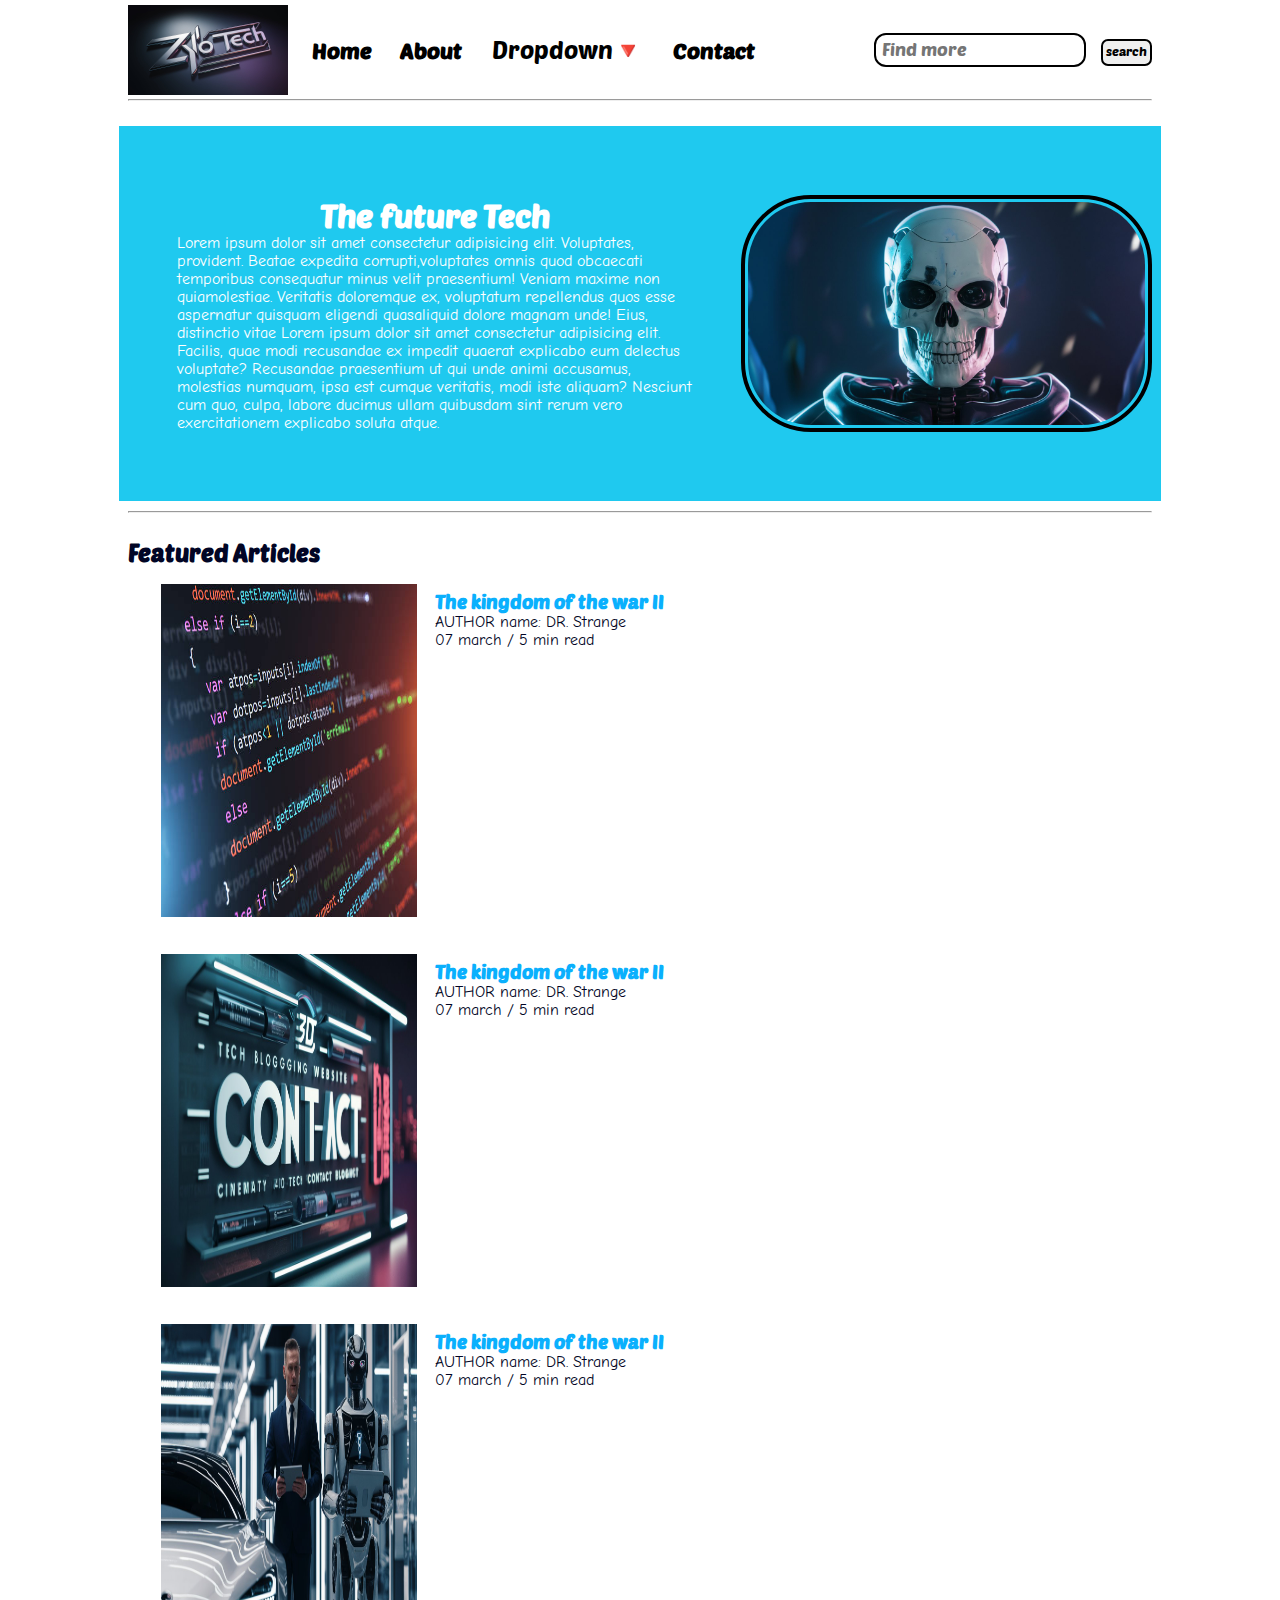
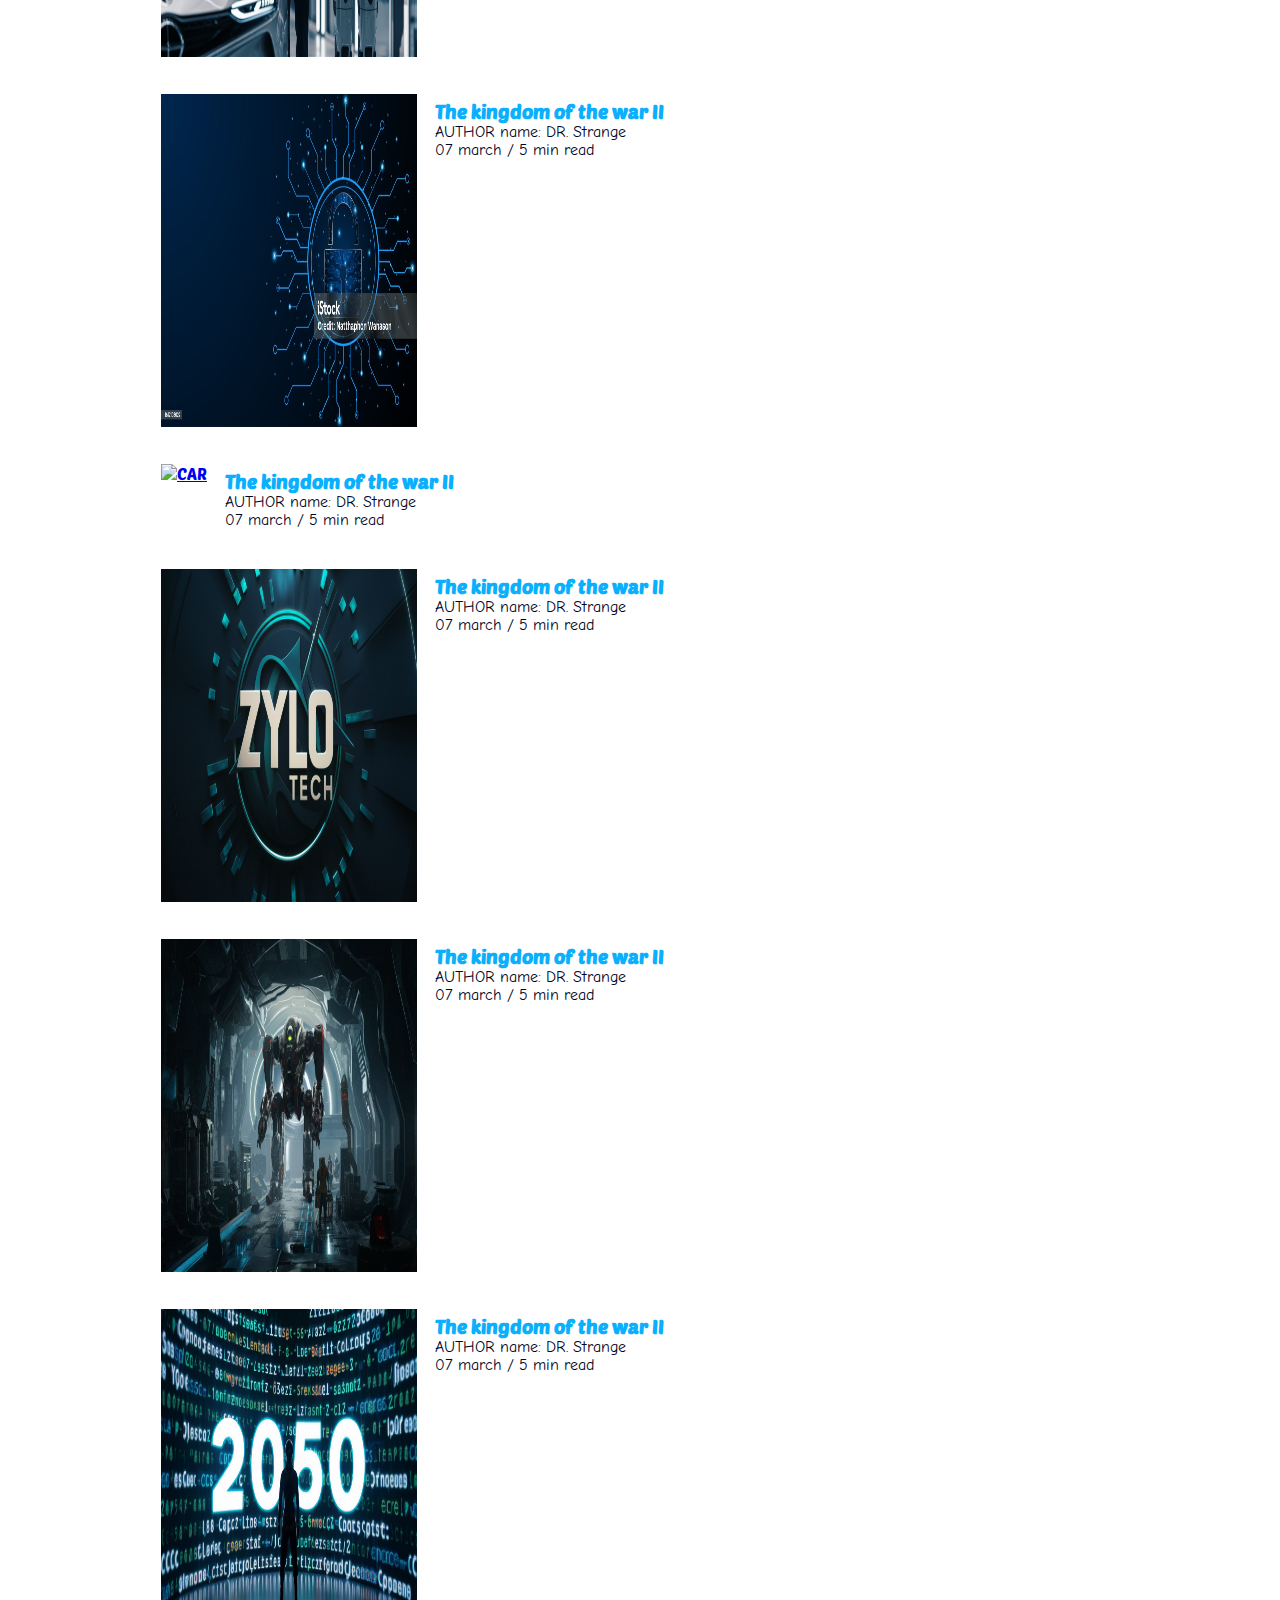
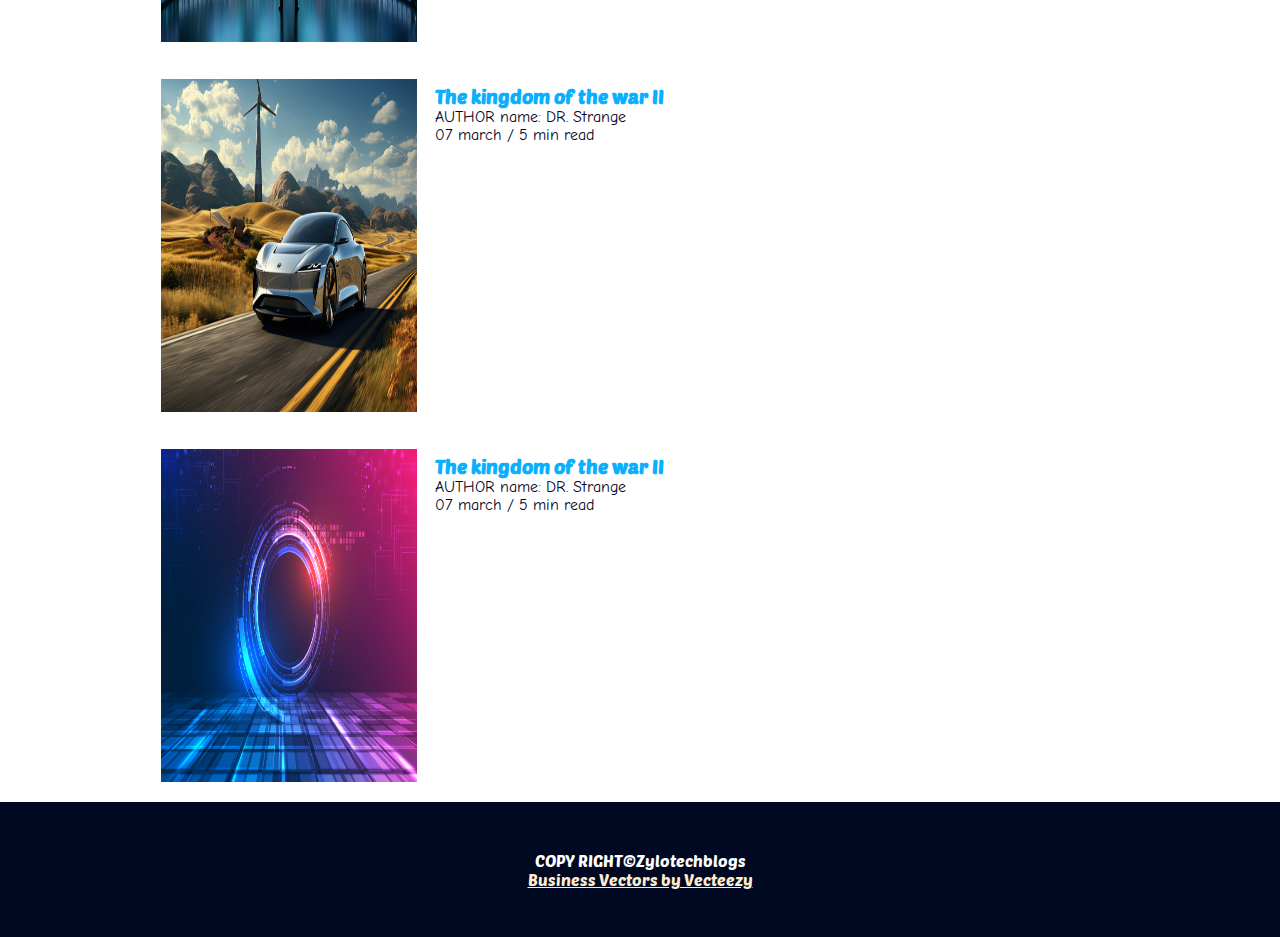
==== index.html @ 1d899361 "Project" ====
<!DOCTYPE html>
<html lang="en">

<head>
    <meta charset="UTF-8">
    <meta name="viewport" content="width=device-width, initial-scale=1.0">

    <link rel="stylesheet" href="css/utils.css">
    <link rel="stylesheet" href="css/style.css">
    <link rel="stylesheet" href="css/contact.css">
    <link rel="stylesheet" href="css/blogpost.css">
    <link rel="stylesheet" href="css/search.css">
    <link rel="stylesheet" href="css/responsive.css">
    <link rel="stylesheet" href="css/about.css">
    <link rel="stylesheet" href="css/video.css">
    <link rel="stylesheet" href="css/dropdown.css">
    <link rel="stylesheet" href="css/login.css">


    <title>ZYLO-Tech blogs </title>
</head>

<body>
    <nav class="navigation max-width-1 m-auto ">
        <div class="nav-left">
            <a href="/"><span><img src="img's/zylo1.jpeg" alt="logo here"></span>
            </a>

            <ul>
                <li><a href="/index.html">Home</a></li>
                <li><a href="/about.html">About</a></li>
          

                <!-- dropdown  -->
                <div class="dropdown">
                    <button onclick="toggleDropdown()" class="dropbtn">Dropdown🔻</button>
                    <div id="myDropdown" class="dropdown-content">

                        <button onclick="openForm('loginForm')" class="open-button">Login</button>
                        <button onclick="openForm('registerForm')" class="open-button">Register</button>
                        <button class="open-button"><a href="/video.html">video</a></button>

                    </div>
                </div>

                <!-- login form  -->
                <div class="form-popup" id="loginForm">
                    <form class="form-container">
                        <h2>Login</h2>
                        <label for="email"><b>Email</b></label>
                        <input type="text" placeholder="Enter Email" name="email" required>
                        <label for="psw"><b>Password</b></label>
                        <input type="password" placeholder="Enter Password" name="psw" required>
                        <button type="submit" class="btn">Login</button>
                        <button type="button" class="btn cancel" onclick="closeForm('loginForm')">Close</button>
                    </form>
                </div>

                <!-- The Registration Form -->
                <div class="form-popup" id="registerForm">
                    <form class="form-container">
                        <h2>Register</h2>
                        <label for="username"><b>Username</b></label>
                        <input type="text" placeholder="Enter Username(IF Auther Start With 'AU')" name="username" required>
                        <label for="email"><b>Email</b></label>
                        <input type="text" placeholder="Enter Email" name="email" required>
                        <label for="psw"><b>Password</b></label>
                        <input type="password" placeholder="Enter Password" name="psw" required>
                        <button type="submit" class="btn">Register</button>
                        <button type="button" class="btn cancel" onclick="closeForm('registerForm')">Close</button>
                    </form>
                </div>
                
                <li><a href="/contact.html">Contact</a></li>
            </ul>

            <!-- search bar-btn  -->
        </div>
        <div class="nav-right">
            <form action="/search.html" method="get">
                <input class="form-input" type="text" name="query" placeholder="Find more">
                <button class="btn">search</button>
            </form>
        </div>

    </nav>

    <div class="max-width-1 m-auto ">
        <hr>
    </div>
    <!-- content left -->
    <div class="content max-width-1 m-auto">

        <div class="content-left ">
            <h1>The future Tech</h1>
            <p>Lorem ipsum dolor sit amet consectetur adipisicing elit. Voluptates, provident. Beatae expedita
                corrupti,voluptates omnis quod obcaecati temporibus consequatur minus velit praesentium! Veniam maxime
                non quiamolestiae. Veritatis doloremque ex, voluptatum repellendus quos esse aspernatur quisquam
                eligendi quasaliquid dolore magnam unde! Eius, distinctio vitae Lorem ipsum dolor sit amet consectetur
                adipisicing elit. Facilis, quae modi recusandae ex impedit quaerat explicabo eum delectus voluptate?
                Recusandae praesentium ut qui unde animi accusamus, molestias numquam, ipsa est cumque veritatis, modi
                iste aliquam? Nesciunt cum quo, culpa, labore ducimus ullam quibusdam sint rerum vero exercitationem
                explicabo soluta atque.</p>
        </div>
        <!-- content right  -->
        <div class="content-right">
            <img src="img's/contact.jpeg" width="350px" alt="Pic">
        </div>
    </div>
    <div class="hr max-width-1 m-auto">
        <hr>
    </div>
    <!-- main article  -->
    <div class="home-articles max-width-1 m-auto font1">
        <h2>Featured Articles </h2>
        <div class="home-article">

            <div class="home-article-img">
                <a href="/blogpost.html"><img src="img's/istockpho.jpg" alt="war-robot"></a>
            </div>

            <div class="home-article-writing font2">
                <a href="/blogpost.html">
                    <H3>The kingdom of the war II </H3>
                </a>
                <div>AUTHOR name: DR. Strange</div>
                <span>07 march / 5 min read </span>
            </div>
        </div>
        
        <!-- 1 -->
        <div class="home-article">

            <div class="home-article-img">
                <a href="/blogpost.html"> <img
                        src="img's/a-sleek-and-modern-3d-render-of-a-tech-blogging-we-4uwgkMzlTsO9nsmxmQVTQw-JFJZPJKET7ioXEgDk8xCtQ.jpeg"
                        alt="blue sphere"></a>
            </div>

            <div class="home-article-writing font2">
                <a href="/blogpost.html">
                    <H3>The kingdom of the war II </H3>
                </a>
                <div>AUTHOR name: DR. Strange</div>
                <span>07 march / 5 min read </span>
            </div>
        </div>
        <!-- 2 -->

        <div class="home-article">

            <div class="home-article-img">
                <a href="/blogpost.html"> <img src="img's/prof-ai-robo-car.jpeg" alt="Robot"></a>
            </div>

            <div class="home-article-writing font2">
                <a href="/blogpost.html">
                    <H3>The kingdom of the war II </H3>
                </a>
                <div>AUTHOR name: DR. Strange</div>
                <span>07 march / 5 min read </span>
            </div>
        </div>
        <!-- 3 -->

        <div class="home-article">

            <div class="home-article-img">
                <a href="/blogpost.html"> <img src="img's/lock-network.jpg" alt="ENCRYPTION SYSTEM"></a>
            </div>

            <div class="home-article-writing font2">
                <a href="/blogpost.html">
                    <H3>The kingdom of the war II </H3>
                </a>
                <div>AUTHOR name: DR. Strange</div>
                <span>07 march / 5 min read </span>
            </div>
        </div>
        <!-- 4 -->

        <div class="home-article">

            <div class="home-article-img">
                <a href="/blogpost.html"> <img src="img's/2030-car.jpg" alt="CAR"></a>
            </div>

            <div class="home-article-writing font2">
                <a href="/blogpost.html">
                    <H3>The kingdom of the war II </H3>
                </a>
                <div>AUTHOR name: DR. Strange</div>
                <span>07 march / 5 min read </span>
            </div>
        </div>
        <!-- 5 -->

        <div class="home-article">

            <div class="home-article-img">
                <a href="/blogpost.html"><img src="img's/zylo.jpeg" alt="GLOBAL NETWORKS">
                </a>
            </div>

            <div class="home-article-writing font2">
                <a href="/blogpost.html">
                    <H3>The kingdom of the war II </H3>
                </a>
                <div>AUTHOR name: DR. Strange</div>
                <span>07 march / 5 min read </span>
            </div>
        </div>

        <!-- 6 -->
        <div class="home-article">

            <div class="home-article-img">
                <a href="/blogpost.html"><img src="img's/war-robo.jpeg" alt="GLOBAL NETWORKS">
                </a>
            </div>

            <div class="home-article-writing font2">
                <a href="/blogpost.html">
                    <H3>The kingdom of the war II </H3>
                </a>
                <div>AUTHOR name: DR. Strange</div>
                <span>07 march / 5 min read </span>
            </div>
        </div>

        <!-- 7 -->
        <div class="home-article">

            <div class="home-article-img">
                <a href="/blogpost.html"><img
                        src="img's/a-large-screen-showing-codes-in-programing-languag-kicLOWqTRyqOr7v1IMLsBQ-PtD34YMJQveEXtIboCNcpg.jpeg"
                        alt="GLOBAL NETWORKS">
                </a>
            </div>

            <div class="home-article-writing font2">
                <a href="/blogpost.html">
                    <H3>The kingdom of the war II </H3>
                </a>
                <div>AUTHOR name: DR. Strange</div>
                <span>07 march / 5 min read </span>
            </div>
        </div>

        <!-- 8 -->
        <div class="home-article">

            <div class="home-article-img">
                <a href="/blogpost.html"><img src="img's/2025-car.jpg" alt="GLOBAL NETWORKS">
                </a>
            </div>

            <div class="home-article-writing font2">
                <a href="/blogpost.html">
                    <H3>The kingdom of the war II </H3>
                </a>
                <div>AUTHOR name: DR. Strange</div>
                <span>07 march / 5 min read </span>
            </div>
        </div>

        <!-- 9 -->
        <div class="home-article">

            <div class="home-article-img">
                <a href="/blogpost.html"><img src="img's/bwhole-tech.jpg" alt="GLOBAL NETWORKS">
                </a>
            </div>

            <div class="home-article-writing font2">
                <a href="/blogpost.html">
                    <H3>The kingdom of the war II </H3>
                </a>
                <div>AUTHOR name: DR. Strange</div>
                <span>07 march / 5 min read </span>
            </div>
        </div>

        <!-- 10 -->


    </div>

    <script src="js/dropdown.js"></script>
    <script src="js/login.js"></script>


    <div class="footer ">
        <p>COPY RIGHT&COPY;Zylotechblogs</p>
        <a href="https://www.vecteezy.com/free-vector/business"> Business Vectors by Vecteezy</a>

    </div>
</body>

</html>
---- css/utils.css ----
@import url('https://fonts.googleapis.com/css2?family=Baloo+Bhaijaan+2:wght@400..800&family=Comic+Neue:ital,wght@0,300;0,400;0,700;1,300;1,400;1,700&family=Josefin+Sans:ital,wght@0,100..700;1,100..700&family=Playball&family=Poetsen+One&family=Roboto:ital,wght@0,100;0,300;0,400;0,500;0,700;0,900;1,100;1,300;1,400;1,500;1,700;1,900&display=swap');
@import url('https://fonts.googleapis.com/css2?family=Baloo+Bhaijaan+2:wght@400..800&family=Comic+Neue:ital,wght@0,300;0,400;0,700;1,300;1,400;1,700&family=Josefin+Sans:ital,wght@0,100..700;1,100..700&family=Playball&family=Roboto:ital,wght@0,100;0,300;0,400;0,500;0,700;0,900;1,100;1,300;1,400;1,500;1,700;1,900&display=swap');


:root {
    --main-bg-color: #0ab0fd;
    --font1: "Poetsen One", sans-serif;
    --font2: "Comic Neue", cursive;

}

.font1 {
    font-family: var(--font1);
}

.font2 {
    font-family: var(--font2);
}

.max-width-1 {
    max-width: 80vw;

}

.max-width-2 {
    max-width: 74vw;
}

.m-auto {
    margin: auto;
}
.m10{
    margin:10px 10px;
}
.m-top{
    margin-top: 15px;
}

.btn {
    padding: 2px 3px 5px 3px;
    border: 2px solid black;
    border-radius: 7px;
    font-family: var(--font1);
    cursor: pointer;

}

.btn:hover {
    background-color: var(--main-bg-color);
    color: aliceblue;
    transition: all 0.3s ease-in-out;
}

.form-input {
    padding: 3px 6px 5px 6px;
    font-size: 18px;
    border: 2px solid black;
    border-radius: 12px;
    margin: 0 12px;
    font-family: var(--font1);
}

.form-box input,
textarea {
    width: 45vw;
    padding: 6px 6px;
    margin: 8px 0;
    border-radius: 9px;
    border: 2px solid;
    font-family: var(--font1);
}
---- css/style.css ----
* {
    margin: 0;
    padding: 0;
}

.navigation {
    font-family: var(--font1);
    height: 11vh;
    /* background-color: #9e05f1; */
    display: flex;
    justify-content: space-between;
    align-items: center;
}

.nav-left a span img{
    height: 10vh;                   /*logo*/
    padding-top: 7px;    
}

.nav-left {
    font-size: 35px;
    display: flex;
}

.nav-left ul {
    display: flex;
    align-items: center;
    margin: 0 10px;
    font-size: 22px;
}

.nav-left ul li {
    font-size: 22px;
    list-style: none;
    margin: 0px 14px;
    font-weight: bold;

}

.nav-left ul li a {
    text-decoration: none;
    color: black;

}

.nav-left a {
    text-decoration: none;
}

.nav-left ul li a:hover {
    color: var(--main-bg-color);
    /* background:var(--main-bg-color); */
    font-weight: bolder;

}

.content {
    height: 357px;
    background-color: #1fc9ef;
    color: #ffffff;
    display: flex;
    margin-top: 25px;
    padding: 9px;


}

/* ------- */
.content-left {
    font-family: var(--font2);
    width: 65%;
    display: flex;
    align-items: center;
    justify-content: center;
    flex-direction: column;
    padding: 0 49px;

}

.content-left h1 {
    font-family: var(--font1);

}



/* ------- */
.content-right {
    font-family: var(--font2);
    width: 50%;
    display: flex;
    align-items: center;
    justify-content: center;

}


.content-right img {
    width: 397px;
    border: 4px solid black;
    border-radius: 70px;
    padding: 3px;

}

.content-right img:hover {
    width: 450px;
    transition: all 0.3s ease-in;
}

.hr {
    padding: 10px;
}

.home-articles {
    height: auto;
    /* background-color: #c0c0c0fc; */
    color: #010525;
    
}

.home-article {
    display: flex;
    padding: 17px 33px;
    
}

.home-article img {
    width: 20vw;
    height: 37vh;
    cursor: pointer;

}

.home-article img:hover {
    width: 23vw;
    height: 42vh;
    transition: all 0.3s ease-in-out;

}

.home-article-writing {
    margin: 6px;
    padding: 0px 12px;

}
.home-article-writing h3{
    font-family: var(--font1);
}

.home-article-writing a {
    text-decoration: none;
    color: var(--main-bg-color);

}

.home-article-writing h3:hover {
    cursor: pointer;
    text-decoration: underline;
    transition: all 0.2s ease-in-out;
    font-size: 20px;

}


/* ------- */
.footer {
    height: 15vh;
    width: 100vw;
    background-color: #000822;
    color: #ffffff;
    display: flex;
    justify-content: center;
    align-items: center;
    text-decoration: none;
    flex-direction: column;
    font-family: var(--font1);
}

.footer a {
    color: blanchedalmond;
}
---- css/contact.css ----
.nav-left span img{
  height: 10vh;                   /*logo*/
  padding-top: 7px;    
}



.contact-content {
  height: 100vh;
  margin-top: 32px;
  padding: 9px;
  position: relative;
  overflow: hidden;
  /* background-color: #58ff29; */
  /* color: transparent; */
}

.contact-content h2 {
  margin: 20px 0px 0px 2px;
  color: aliceblue;
  

}
.contact-content p{
  padding-left: 25px;
  color: aliceblue;
  font-family: var(--font1);
}

.contact-form {
  margin: 20px 0px 0px 38px;
}

.contact-content::after {
  content: "";
  background-image: url("../img's/a-sleek-and-modern-3d-render-of-a-tech-blogging-we-4uwgkMzlTsO9nsmxmQVTQw-JFJZPJKET7ioXEgDk8xCtQ.jpeg") ;
  position: absolute;
  top: 0;
  width: 100%;
  height: inherit;
  opacity: 0.85;
  border-radius: 12px;
  z-index: -1;
}
---- css/blogpost.css ----
.nav-left a img{
    height: 10vh;
    padding-top: 7px;    
}


.post-img {
    height: 800px;
    overflow: hidden;
    margin-top: 14px;

}

.post-img img {
    width: 100%;

}

.blog-post-content {
    background-color: #1ec7ed;
    height: auto;

}

.blog-post-content h1 {
    text-align: center;
    margin: 20px;
}

.blog-post-content p {
    margin: 25px;
    font-size: 20px;
    font-family: var(--font2);
}

.row {
    display: flex;
    margin: inherit;
    margin-left: inherit;
    margin-left: 2vw;
    justify-content: center;
}

.more-post {
    flex-direction: column;
    justify-content: center;

}




.bloginfo-icon {
    background-color: #c0f3f3e5;
    display: flex;
    justify-content: space-between;
}

.info {
    padding: 0 12px;
    font-family: var(--font2);
    font-size: 18px;
    display: flex;
    flex-direction: inherit;

}

.p2 {
    margin: 0;
    padding: 0;
}

/* icons */
.bloginfo-icon icon {
    text-decoration: none;

}

.graeme-img img {
    width: 75px;
    border: 1px double black;
    border-radius: 45px;
}

.author-profile:hover {
    color: #000000e5;
    cursor: pointer;
    text-decoration: underline;
    transition: 0.5s ease-in-out;
    font-weight: bold;
}

.icon {
    display: flex;
    margin-right: 18px;
    align-items: center;
}

.icon1 {
    margin: 0;
    padding: 0;
    width: 32px;
    background-color: rgb(56, 56, 56);
    TRANSITION: 0.3S ease-in-out;
      
}

.icon1:hover {
    background-color: black;
    border-radius: 8px;
    width: 40px;

}

.footer{
    height: 15vh;
}
---- css/search.css ----
.footer{
    width: 100%;
}

.home-articles{
    margin-top: 15px;
}
.nav-left span img{
    height: 10vh;
    padding-top: 7px;    
}
---- css/responsive.css ----
@media screen and (max-width: 1050px) {
    
    /* nav  */
    .navigation {
        flex-direction: column;
        margin-bottom: 23px;
        height: auto;

    }
    
    .nav-left {
        flex-direction: column;
        align-items: center;
    }

    .nav-left ul li{
        font-size: 14px;
    }

    .nav-left ul .dropbtn {
        font-size: 16px;
    }

    /* logo  */
    .nav-left a span img{
        height: 18vh;                  
        padding-top: 7px;    
    }
/* home content  */
    .content {
        height: auto;
        background-color: black;
        color: aliceblue;
        justify-content: center;
        align-items: center;

    }

    .content-right {
        display: none;

    }

    .home-article {
        flex-direction: column;
        font-size: 12px;
    }

    .home-article img{
        width: 25vw;
        height: 36vh;
    }
    
    .home-article img:hover{
        width: 27vw;
        height: 40vh;
    }

/* CONTACT PAGE */
.form-box input,textarea{
    width: 66vw;
}



/* blogpost */

.row{
    flex-direction: column;
    text-align: center;
}

.icon{
    flex-direction: column-reverse;
}

.post-img{
    height: auto;
}

/* video  */
/* .video-1 iframe {
    width: 50vw;

}
.video-1 iframe:hover{
    width: 70vw;
    transition: none;
} */













}
---- css/about.css ----
.about-p h1 {
    font-family: var(--font1);
    text-align: center;
    font-size: 15vh;
}

.nav-left span img{
    height: 10vh;              /*logo */
    padding-top: 7px;    
}

.about-p {
    width: 100%;
    background-color: rgba(18, 18, 18, 0.884);
    color: aliceblue;
    text-align: center;
    font-family: var(--font2);
    font-size: 3.5vh;

  
}

.about-img img {
    width: 100%;
}
---- css/video.css ----
.video-box h2 {
    font-family: var(--font1);
    text-align: center;
    font-size: 12vh;
    margin-top: 3vh;
}

.video-box p {
    text-align: center;
    font: size 7vh; 
    font-family: var(--font2);
    margin-top: 1vh;
    font-weight: bold;
}
.video-1{
    margin-top: 3vh;
    margin: 2vh;
}

.video-1 p {
    text-align: left;
    margin: 11vh 0 3vh 4vh;
    font-size: 3.3vh;
}

.video-1 p:hover {
    font-weight: bolder;
    font-family: var(--font1);
    cursor: pointer;
}
.video-1 iframe{
    width: 40vw;
}

.video-1 iframe:hover{
    width: 60vw;
    transition: all 0.3s ease-in-out;
}



.footer{
    width: 100%;
}
---- css/dropdown.css ----
/* Basic styling for the dropdown */
.dropbtn {
    background-color: #ffffff;
    color: rgb(0, 0, 0);
    padding: 16px;
    font-family: var(--font1);
    font-size: 24px;
    border: none;
    cursor: pointer;
}

.dropbtn:hover{
    background-color: #8e8b8b6c;
    color: var(--main-bg-color);
    
}


.dropdown {
    position: relative;
    display: inline-block;
}

.dropdown-content {
    display: none;
    position: absolute;
    background-color: #f9f9f9;
    font-family: var(--font2);
    min-width: 160px;
    box-shadow: 0px 8px 16px 0px rgba(0, 0, 0, 0.2);
    z-index: 1;
}

.dropdown-content a {
    color: rgb(255, 255, 255);
    text-decoration: none;
    display: block;
}

.dropdown-content a:hover {
    background-color: #9f9d9d
}

.show {
    display: block;
}
---- css/login.css ----
/* Button used to open the popup form */
.open-button {
    background-color: #555;
    color: white;
    padding: 16px 20px;
    border: none;
    cursor: pointer;
    width: 200px;
    opacity: 0.8;
    display: inline-block;
    margin: 20px;
  }
  
  /* The popup form - hidden by default */
  .form-popup {
    display: none;
    position: fixed;
    bottom: 0;
    right: 1px;
    border: 3px solid #f1f1f1;
    z-index: 9;
  }
  
  /* Add styles to the form container */
  .form-container {
    max-width: 300px;
    padding: 10px;
    background-color: white;
  }
  
  /* Full-width input fields */
  .form-container input[type=text], .form-container input[type=password] {
    width: 100%;
    padding: 15px;
    margin: 5px 0 22px 0;
    border: none;
    background: #f1f1f1;
  }
  
  .form-container input[type=text]:focus, .form-container input[type=password]:focus {
    background-color: #ddd;
    outline: none;
  }
  
  /* Set a style for the submit/login button */
  .form-container .btn {
    background-color: #4CAF50;
    color: white;
    padding: 16px 20px;
    border: none;
    cursor: pointer;
    width: 100%;
    margin-bottom:10px;
    opacity: 0.8;
  }
  
  .form-container .btn:hover, .open-button:hover {
    opacity: 1;
  }
  
  /* Add a red background color to the cancel button */
  .form-container .cancel {
    background-color: red;
  }
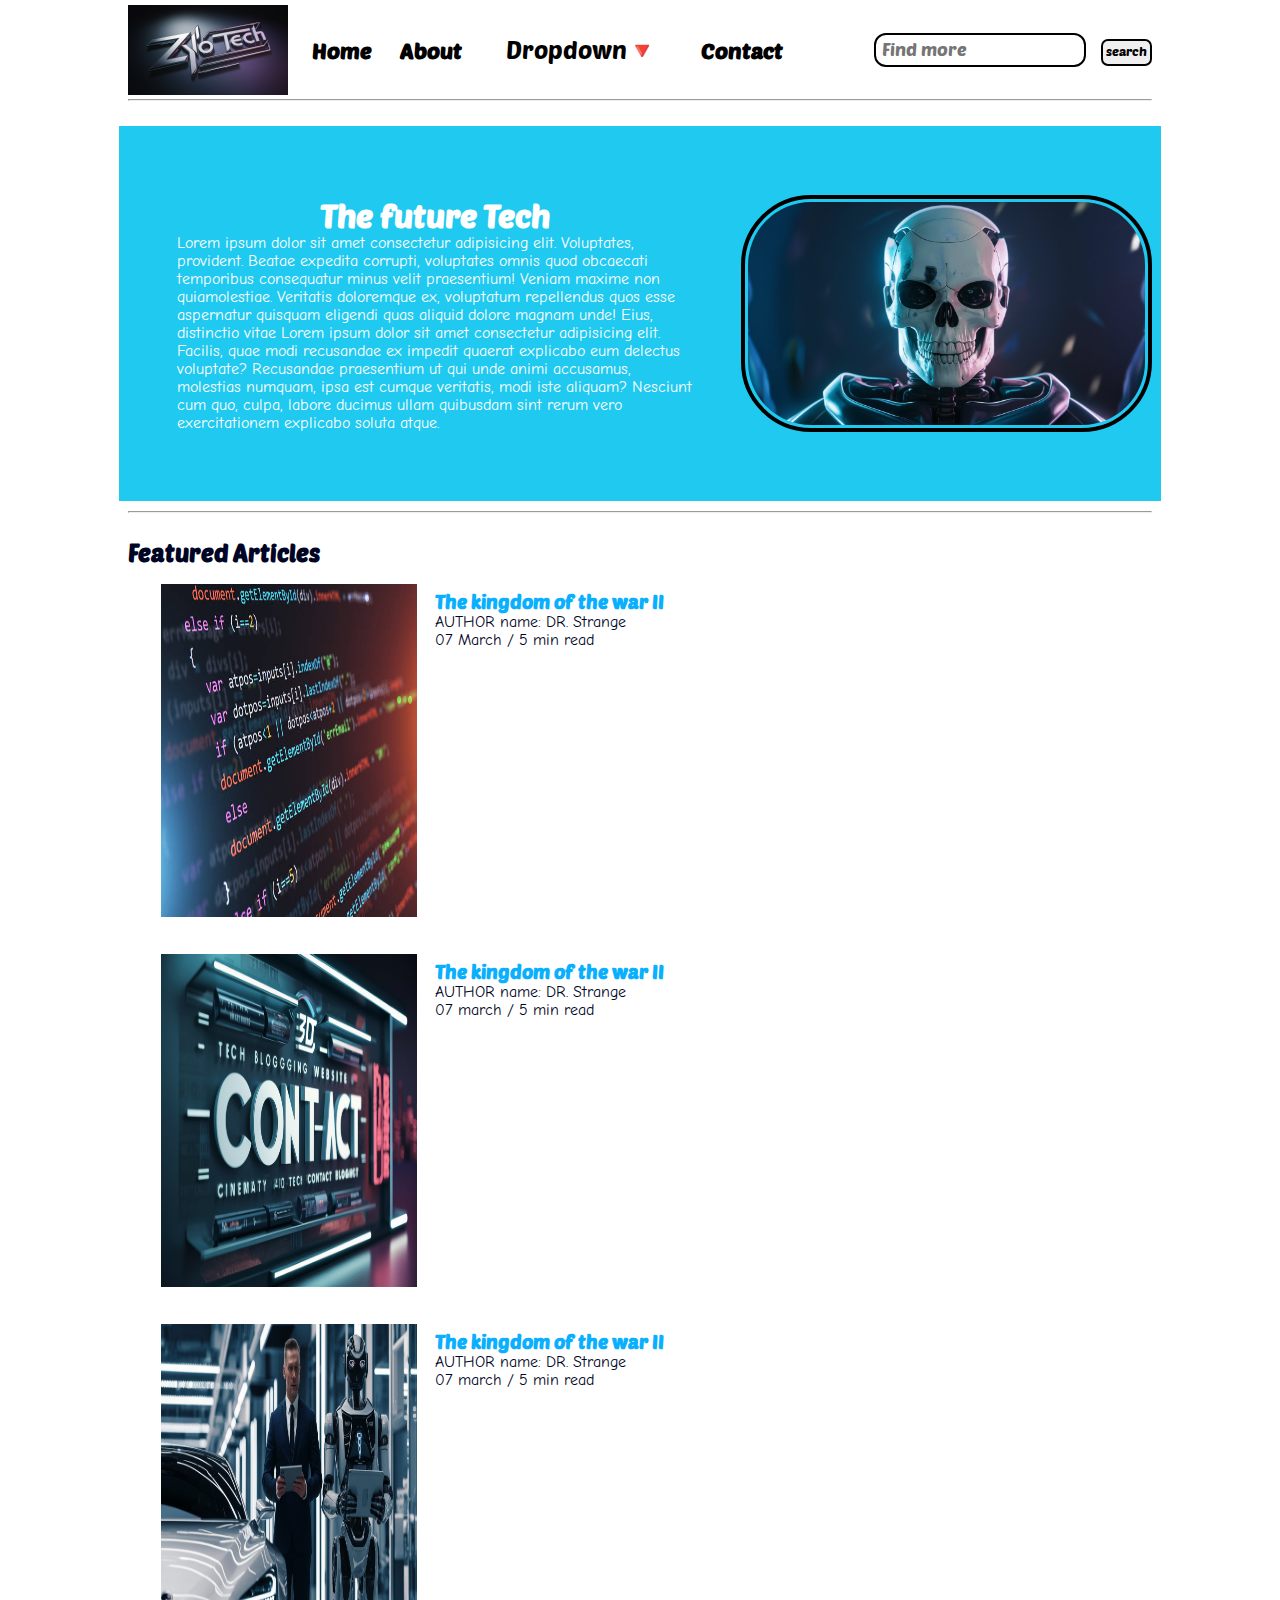
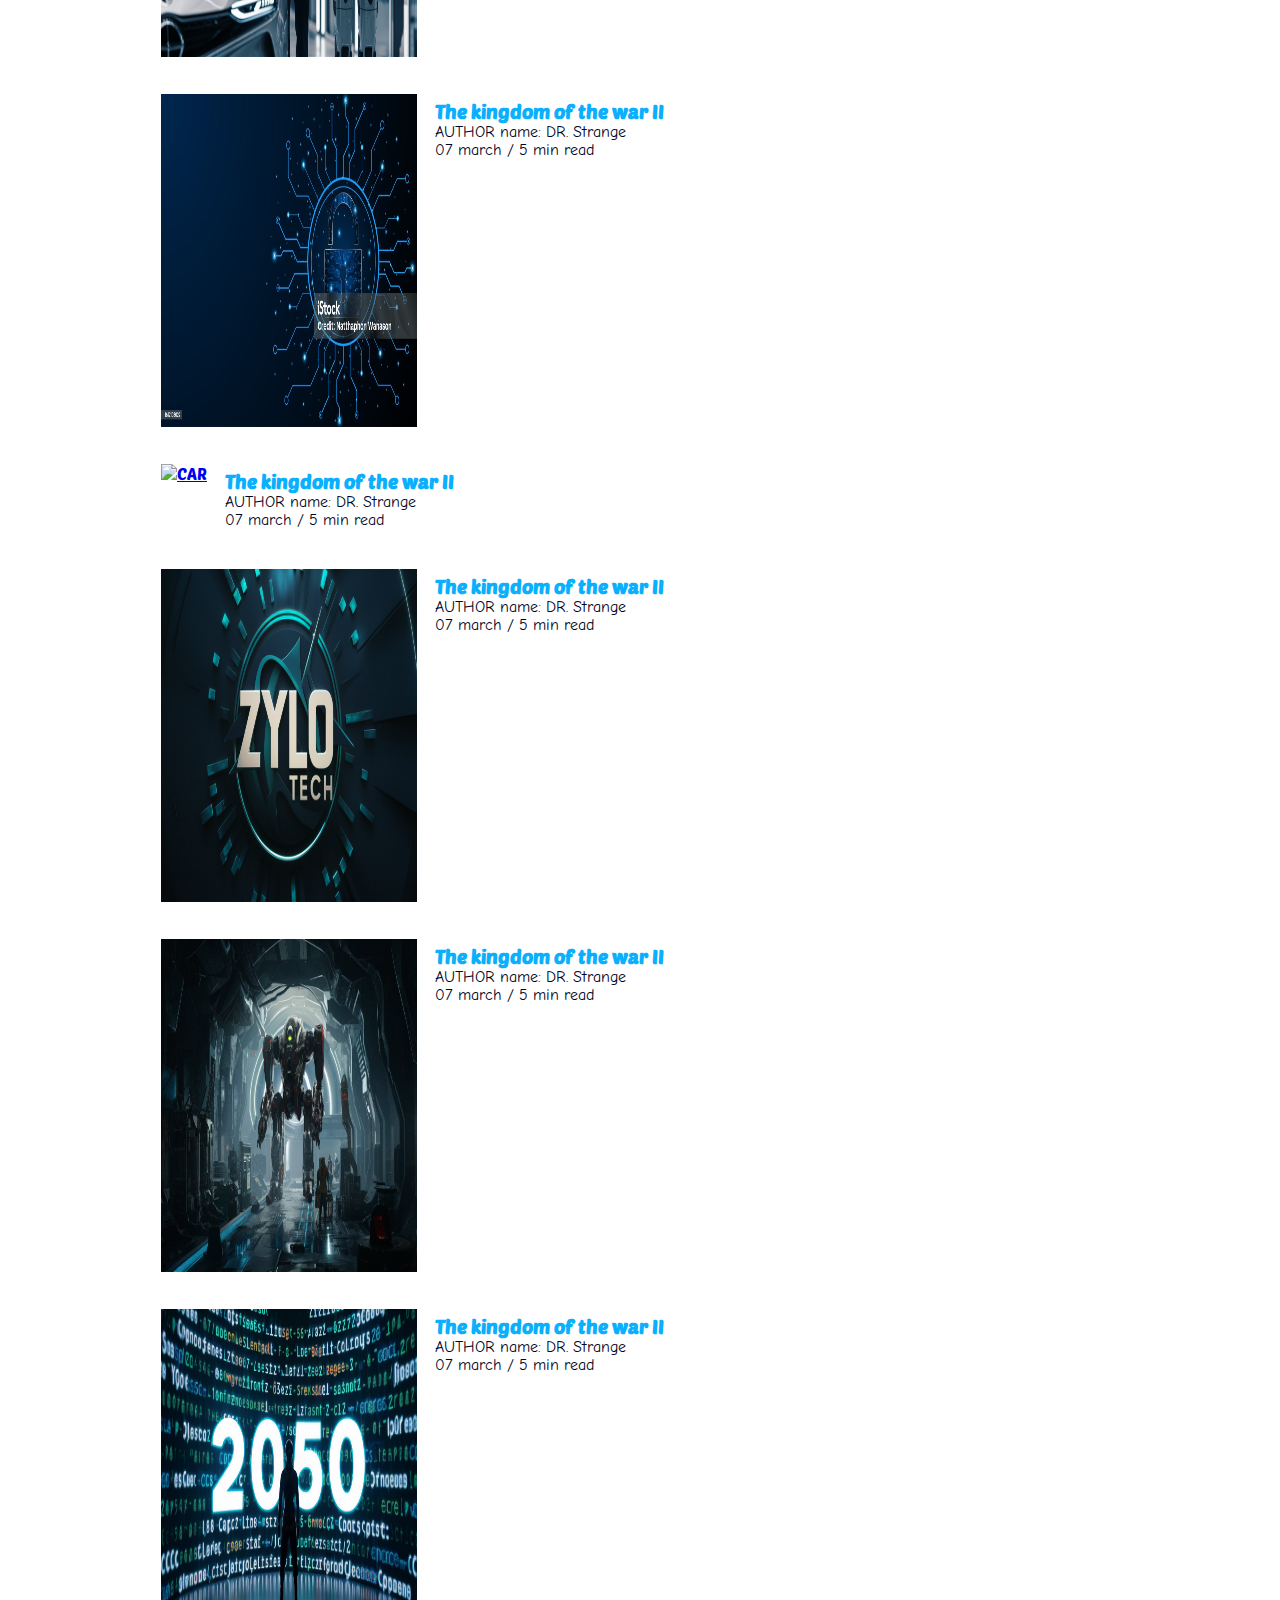
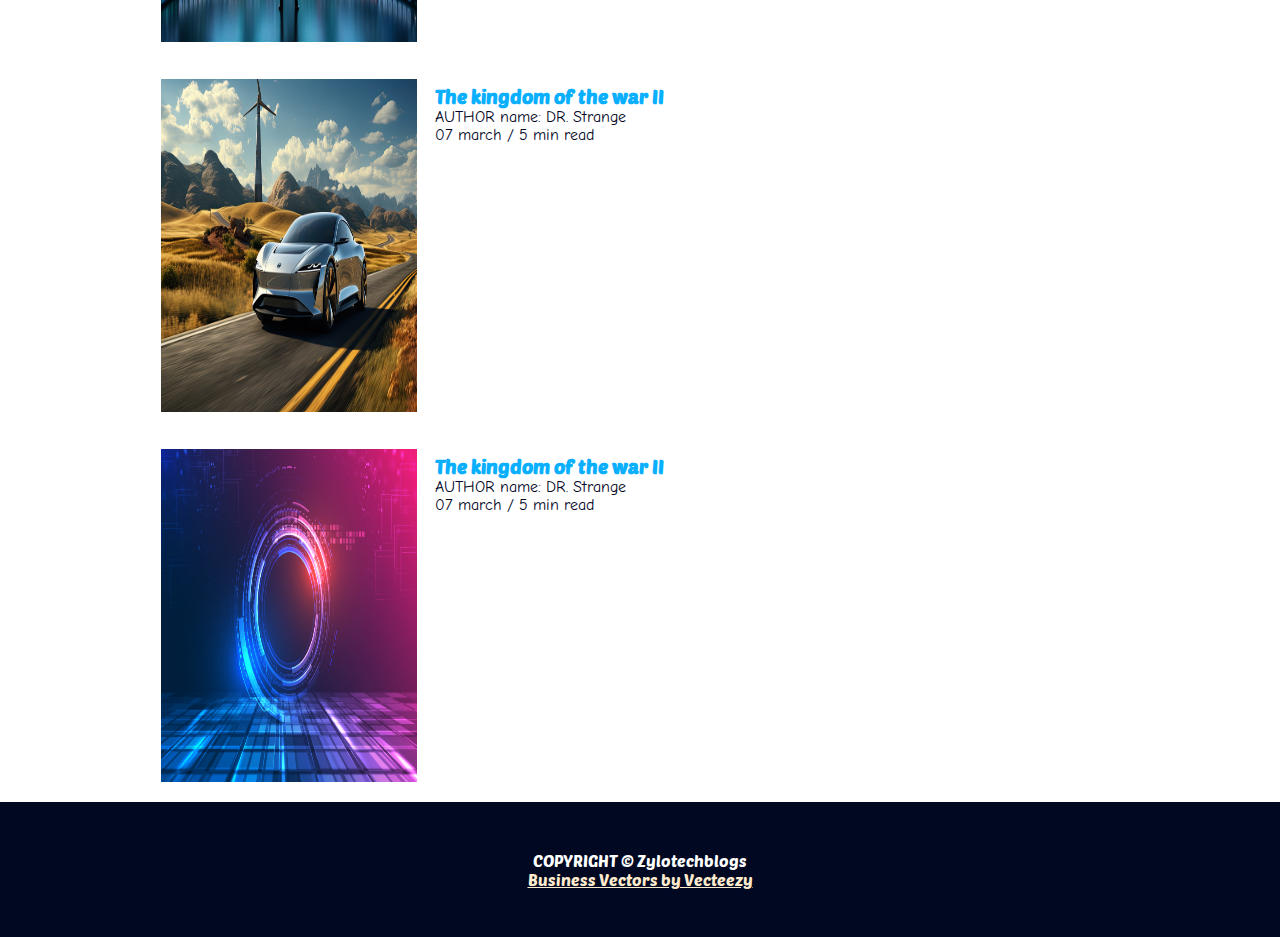
==== commit 51e6beb3: "Project" ====
--- a/index.html
+++ b/index.html
@@ -23,120 +23,78 @@
 <body>
     <nav class="navigation max-width-1 m-auto ">
         <div class="nav-left">
-            <a href="/"><span><img src="img's/zylo1.jpeg" alt="logo here"></span>
-            </a>
-
+            <a href="/"><span><img src="img's/zylo1.jpeg" alt="logo here"></span></a>
             <ul>
                 <li><a href="/index.html">Home</a></li>
                 <li><a href="/about.html">About</a></li>
-          
-
-                <!-- dropdown  -->
-                <div class="dropdown">
-                    <button onclick="toggleDropdown()" class="dropbtn">Dropdown🔻</button>
-                    <div id="myDropdown" class="dropdown-content">
-
-                        <button onclick="openForm('loginForm')" class="open-button">Login</button>
-                        <button onclick="openForm('registerForm')" class="open-button">Register</button>
-                        <button class="open-button"><a href="/video.html">video</a></button>
-
+                <li>
+                    <!-- dropdown -->
+                    <div class="dropdown">
+                        <button onclick="toggleDropdown()" class="dropbtn">Dropdown🔻</button>
+                        <div id="myDropdown" class="dropdown-content">
+                            <button onclick="openForm('loginForm')" class="open-button">Login</button>
+                            <button onclick="openForm('registerForm')" class="open-button">Register</button>
+                            <button class="open-button" onclick="location.href='/video.html';">video</button>
+                        </div>
                     </div>
-                </div>
-
-                <!-- login form  -->
-                <div class="form-popup" id="loginForm">
-                    <form class="form-container">
-                        <h2>Login</h2>
-                        <label for="email"><b>Email</b></label>
-                        <input type="text" placeholder="Enter Email" name="email" required>
-                        <label for="psw"><b>Password</b></label>
-                        <input type="password" placeholder="Enter Password" name="psw" required>
-                        <button type="submit" class="btn">Login</button>
-                        <button type="button" class="btn cancel" onclick="closeForm('loginForm')">Close</button>
-                    </form>
-                </div>
-
-                <!-- The Registration Form -->
-                <div class="form-popup" id="registerForm">
-                    <form class="form-container">
-                        <h2>Register</h2>
-                        <label for="username"><b>Username</b></label>
-                        <input type="text" placeholder="Enter Username(IF Auther Start With 'AU')" name="username" required>
-                        <label for="email"><b>Email</b></label>
-                        <input type="text" placeholder="Enter Email" name="email" required>
-                        <label for="psw"><b>Password</b></label>
-                        <input type="password" placeholder="Enter Password" name="psw" required>
-                        <button type="submit" class="btn">Register</button>
-                        <button type="button" class="btn cancel" onclick="closeForm('registerForm')">Close</button>
-                    </form>
-                </div>
-                
+                </li>
                 <li><a href="/contact.html">Contact</a></li>
             </ul>
-
-            <!-- search bar-btn  -->
-        </div>
+        </div>
+
         <div class="nav-right">
             <form action="/search.html" method="get">
                 <input class="form-input" type="text" name="query" placeholder="Find more">
                 <button class="btn">search</button>
             </form>
         </div>
-
     </nav>
 
     <div class="max-width-1 m-auto ">
         <hr>
     </div>
-    <!-- content left -->
+
     <div class="content max-width-1 m-auto">
-
         <div class="content-left ">
             <h1>The future Tech</h1>
-            <p>Lorem ipsum dolor sit amet consectetur adipisicing elit. Voluptates, provident. Beatae expedita
-                corrupti,voluptates omnis quod obcaecati temporibus consequatur minus velit praesentium! Veniam maxime
-                non quiamolestiae. Veritatis doloremque ex, voluptatum repellendus quos esse aspernatur quisquam
-                eligendi quasaliquid dolore magnam unde! Eius, distinctio vitae Lorem ipsum dolor sit amet consectetur
+            <p>Lorem ipsum dolor sit amet consectetur adipisicing elit. Voluptates, provident. Beatae expedita corrupti,
+                voluptates omnis quod obcaecati temporibus consequatur minus velit praesentium! Veniam maxime non
+                quiamolestiae. Veritatis doloremque ex, voluptatum repellendus quos esse aspernatur quisquam eligendi
+                quas aliquid dolore magnam unde! Eius, distinctio vitae Lorem ipsum dolor sit amet consectetur
                 adipisicing elit. Facilis, quae modi recusandae ex impedit quaerat explicabo eum delectus voluptate?
                 Recusandae praesentium ut qui unde animi accusamus, molestias numquam, ipsa est cumque veritatis, modi
                 iste aliquam? Nesciunt cum quo, culpa, labore ducimus ullam quibusdam sint rerum vero exercitationem
                 explicabo soluta atque.</p>
         </div>
-        <!-- content right  -->
         <div class="content-right">
-            <img src="img's/contact.jpeg" width="350px" alt="Pic">
-        </div>
-    </div>
+            <img src="img's/contact.jpeg" width="350" alt="Pic">
+        </div>
+    </div>
+
     <div class="hr max-width-1 m-auto">
         <hr>
     </div>
-    <!-- main article  -->
+
     <div class="home-articles max-width-1 m-auto font1">
         <h2>Featured Articles </h2>
         <div class="home-article">
-
             <div class="home-article-img">
                 <a href="/blogpost.html"><img src="img's/istockpho.jpg" alt="war-robot"></a>
             </div>
-
-            <div class="home-article-writing font2">
-                <a href="/blogpost.html">
-                    <H3>The kingdom of the war II </H3>
-                </a>
-                <div>AUTHOR name: DR. Strange</div>
-                <span>07 march / 5 min read </span>
-            </div>
-        </div>
-        
-        <!-- 1 -->
-        <div class="home-article">
-
+            <div class="home-article-writing font2">
+                <a href="/blogpost.html">
+                    <h3>The kingdom of the war II</h3>
+                </a>
+                <div>AUTHOR name: DR. Strange</div>
+                <span>07 March / 5 min read</span>
+            </div>
+        </div>
+        <div class="home-article">
             <div class="home-article-img">
                 <a href="/blogpost.html"> <img
                         src="img's/a-sleek-and-modern-3d-render-of-a-tech-blogging-we-4uwgkMzlTsO9nsmxmQVTQw-JFJZPJKET7ioXEgDk8xCtQ.jpeg"
                         alt="blue sphere"></a>
             </div>
-
             <div class="home-article-writing font2">
                 <a href="/blogpost.html">
                     <H3>The kingdom of the war II </H3>
@@ -146,13 +104,10 @@
             </div>
         </div>
         <!-- 2 -->
-
-        <div class="home-article">
-
-            <div class="home-article-img">
-                <a href="/blogpost.html"> <img src="img's/prof-ai-robo-car.jpeg" alt="Robot"></a>
-            </div>
-
+        <div class="home-article">
+            <div class="home-article-img">
+                <a href="/blogpost2.html"> <img src="img's/prof-ai-robo-car.jpeg" alt="Robot"></a>
+            </div>
             <div class="home-article-writing font2">
                 <a href="/blogpost.html">
                     <H3>The kingdom of the war II </H3>
@@ -162,13 +117,10 @@
             </div>
         </div>
         <!-- 3 -->
-
-        <div class="home-article">
-
+        <div class="home-article">
             <div class="home-article-img">
                 <a href="/blogpost.html"> <img src="img's/lock-network.jpg" alt="ENCRYPTION SYSTEM"></a>
             </div>
-
             <div class="home-article-writing font2">
                 <a href="/blogpost.html">
                     <H3>The kingdom of the war II </H3>
@@ -178,13 +130,10 @@
             </div>
         </div>
         <!-- 4 -->
-
-        <div class="home-article">
-
-            <div class="home-article-img">
-                <a href="/blogpost.html"> <img src="img's/2030-car.jpg" alt="CAR"></a>
-            </div>
-
+        <div class="home-article">
+            <div class="home-article-img">
+                <a href="/blogpost4.html"> <img src="img's/2030-car.jpg" alt="CAR"></a>
+            </div>
             <div class="home-article-writing font2">
                 <a href="/blogpost.html">
                     <H3>The kingdom of the war II </H3>
@@ -194,106 +143,86 @@
             </div>
         </div>
         <!-- 5 -->
-
-        <div class="home-article">
-
+        <div class="home-article">
             <div class="home-article-img">
                 <a href="/blogpost.html"><img src="img's/zylo.jpeg" alt="GLOBAL NETWORKS">
                 </a>
             </div>
-
-            <div class="home-article-writing font2">
-                <a href="/blogpost.html">
-                    <H3>The kingdom of the war II </H3>
-                </a>
-                <div>AUTHOR name: DR. Strange</div>
-                <span>07 march / 5 min read </span>
-            </div>
-        </div>
-
+            <div class="home-article-writing font2">
+                <a href="/blogpost.html">
+                    <H3>The kingdom of the war II </H3>
+                </a>
+                <div>AUTHOR name: DR. Strange</div>
+                <span>07 march / 5 min read </span>
+            </div>
+        </div>
         <!-- 6 -->
         <div class="home-article">
-
             <div class="home-article-img">
                 <a href="/blogpost.html"><img src="img's/war-robo.jpeg" alt="GLOBAL NETWORKS">
                 </a>
             </div>
-
-            <div class="home-article-writing font2">
-                <a href="/blogpost.html">
-                    <H3>The kingdom of the war II </H3>
-                </a>
-                <div>AUTHOR name: DR. Strange</div>
-                <span>07 march / 5 min read </span>
-            </div>
-        </div>
-
+            <div class="home-article-writing font2">
+                <a href="/blogpost.html">
+                    <H3>The kingdom of the war II </H3>
+                </a>
+                <div>AUTHOR name: DR. Strange</div>
+                <span>07 march / 5 min read </span>
+            </div>
+        </div>
         <!-- 7 -->
         <div class="home-article">
-
-            <div class="home-article-img">
-                <a href="/blogpost.html"><img
+            <div class="home-article-img">
+                <a href="/blogpost3.html"><img
                         src="img's/a-large-screen-showing-codes-in-programing-languag-kicLOWqTRyqOr7v1IMLsBQ-PtD34YMJQveEXtIboCNcpg.jpeg"
-                        alt="GLOBAL NETWORKS">
-                </a>
-            </div>
-
-            <div class="home-article-writing font2">
-                <a href="/blogpost.html">
-                    <H3>The kingdom of the war II </H3>
-                </a>
-                <div>AUTHOR name: DR. Strange</div>
-                <span>07 march / 5 min read </span>
-            </div>
-        </div>
-
+                        alt=" GLOBAL NETWORKS">
+                </a>
+            </div>
+            <div class="home-article-writing font2">
+                <a href="/blogpost.html">
+                    <H3>The kingdom of the war II </H3>
+                </a>
+                <div>AUTHOR name: DR. Strange</div>
+                <span>07 march / 5 min read </span>
+            </div>
+        </div>
         <!-- 8 -->
         <div class="home-article">
-
             <div class="home-article-img">
                 <a href="/blogpost.html"><img src="img's/2025-car.jpg" alt="GLOBAL NETWORKS">
                 </a>
             </div>
-
-            <div class="home-article-writing font2">
-                <a href="/blogpost.html">
-                    <H3>The kingdom of the war II </H3>
-                </a>
-                <div>AUTHOR name: DR. Strange</div>
-                <span>07 march / 5 min read </span>
-            </div>
-        </div>
-
+            <div class="home-article-writing font2">
+                <a href="/blogpost.html">
+                    <H3>The kingdom of the war II </H3>
+                </a>
+                <div>AUTHOR name: DR. Strange</div>
+                <span>07 march / 5 min read </span>
+            </div>
+        </div>
         <!-- 9 -->
         <div class="home-article">
-
             <div class="home-article-img">
                 <a href="/blogpost.html"><img src="img's/bwhole-tech.jpg" alt="GLOBAL NETWORKS">
                 </a>
             </div>
-
-            <div class="home-article-writing font2">
-                <a href="/blogpost.html">
-                    <H3>The kingdom of the war II </H3>
-                </a>
-                <div>AUTHOR name: DR. Strange</div>
-                <span>07 march / 5 min read </span>
-            </div>
-        </div>
-
+            <div class="home-article-writing font2">
+                <a href="/blogpost.html">
+                    <H3>The kingdom of the war II </H3>
+                </a>
+                <div>AUTHOR name: DR. Strange</div>
+                <span>07 march / 5 min read </span>
+            </div>
+        </div>
         <!-- 10 -->
-
-
     </div>
 
     <script src="js/dropdown.js"></script>
     <script src="js/login.js"></script>
 
-
     <div class="footer ">
-        <p>COPY RIGHT&COPY;Zylotechblogs</p>
-        <a href="https://www.vecteezy.com/free-vector/business"> Business Vectors by Vecteezy</a>
-
+        <p>COPYRIGHT &COPY; Zylotechblogs</p>
+        <a href="https://www.vecteezy.com/free-vector/business">Business Vectors by Vecteezy</a>
     </div>
 </body>
 
